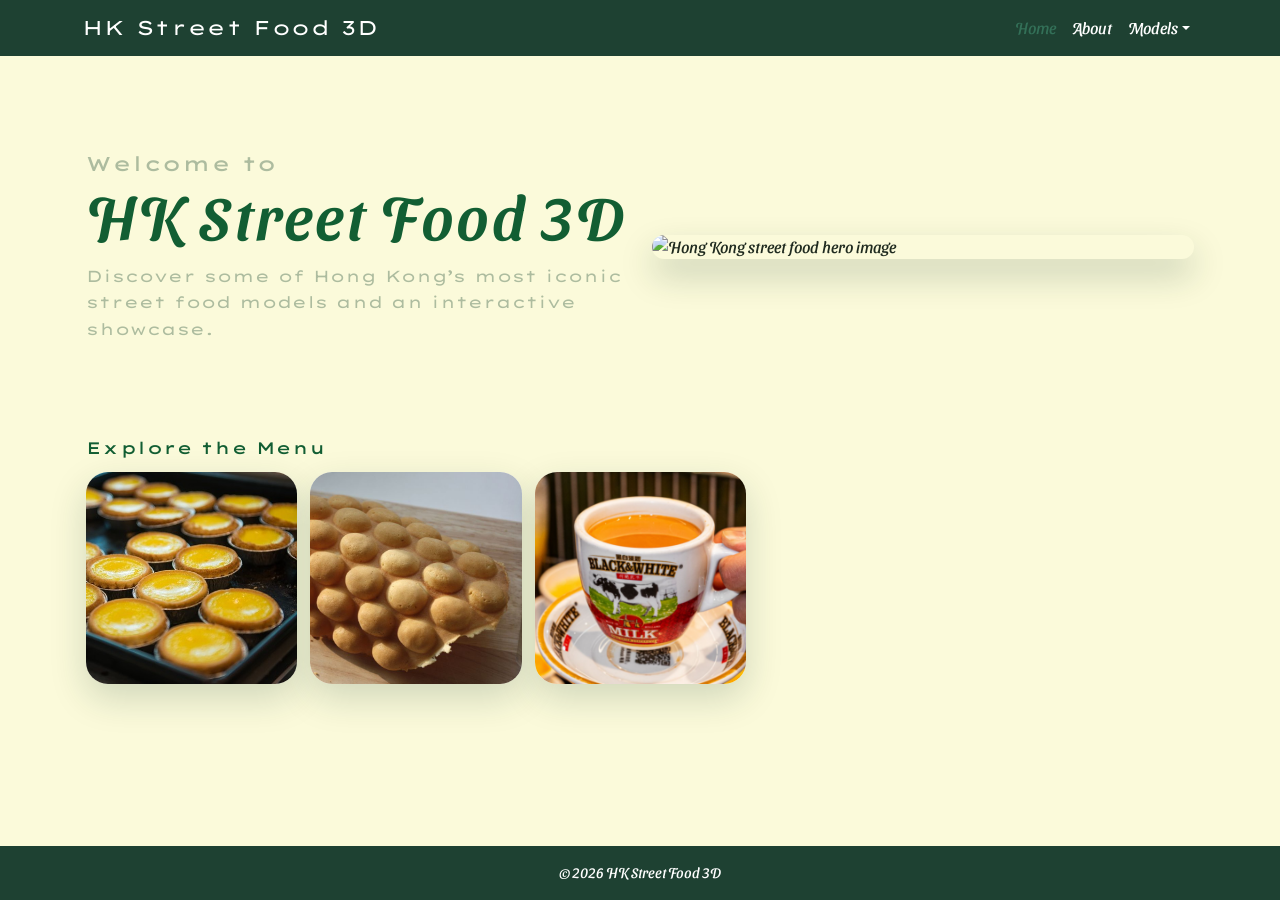
==== index.html @ 144c8aa4 "20/4" ====
<!doctype html>
<html lang="en">
<head>
    <meta charset="utf-8">
    <meta name="viewport" content="width=device-width, initial-scale=1">
    <title>HK Street Food 3D | Home</title>
    <link rel="stylesheet" href="css/bootstrap.css">
    <link rel="stylesheet" href="style.css">
</head>
<body class="page-home">
    <nav class="navbar navbar-expand-lg site-nav">
        <div class="container">
            <a class="navbar-brand" href="index.html">HK Street Food 3D</a>
            <button class="navbar-toggler" type="button" data-bs-toggle="collapse" data-bs-target="#mainNav" aria-controls="mainNav" aria-expanded="false" aria-label="Toggle navigation">
                <span class="navbar-toggler-icon"></span>
            </button>
            <div class="collapse navbar-collapse" id="mainNav">
                <ul class="navbar-nav ms-auto">
                    <li class="nav-item"><a class="nav-link active" href="index.html">Home</a></li>
                    <li class="nav-item"><a class="nav-link" href="about.html">About</a></li>
                    <li class="nav-item dropdown">
                        <a class="nav-link dropdown-toggle" href="#" id="modelsDropdown" role="button" data-bs-toggle="dropdown" aria-expanded="false">Models</a>
                        <ul class="dropdown-menu dropdown-menu-end" aria-labelledby="modelsDropdown">
                            <li><a class="dropdown-item" href="tart.html">Egg Tart</a></li>
                            <li><a class="dropdown-item" href="waffle.html">Egg Waffle</a></li>
                            <li><a class="dropdown-item" href="milktea.html">Milk Tea</a></li>
                        </ul>
                    </li>
                </ul>
            </div>
        </div>
    </nav>

    <main>
        <section class="hero hero-home container">
            <div class="row align-items-center g-4">
                <div class="col-lg-6">
                    <h2>Welcome to</h2>
                    <h1>HK Street Food 3D</h1>
                    <p>Discover some of Hong Kong’s most iconic street food models and an interactive showcase.</p>
                </div>
                <div class="col-lg-6">
                    <img class="hero-home-image" src="assets/images/heroImg.png" alt="Hong Kong street food hero image">
                </div>
            </div>
        </section>

        <section class="home-menu container">
            <div class="home-menu-inline">
                <h3 class="explore-menu-title">Explore the Menu</h3>
                <div class="row g-3 home-menu-row">
                    <div class="col-4 menu-tile-col">
                        <a class="food-link" href="tart.html">
                            <article class="food-card food-tile">
                                <img src="assets/images/EggTart.jpg" alt="Egg Tart">
                                <div class="food-overlay">
                                    <h3>Egg Tart</h3>
                                    <p>Tap to open the 3D model.</p>
                                </div>
                            </article>
                        </a>
                    </div>
                    <div class="col-4 menu-tile-col">
                        <a class="food-link" href="waffle.html">
                            <article class="food-card food-tile">
                                <img src="assets/images/EggWaffle.jpg" alt="Egg Waffle">
                                <div class="food-overlay">
                                    <h3>Egg Waffle</h3>
                                    <p>Tap to open the 3D model.</p>
                                </div>
                            </article>
                        </a>
                    </div>
                    <div class="col-4 menu-tile-col">
                        <a class="food-link" href="milktea.html">
                            <article class="food-card food-tile">
                                <img src="assets/images/MilkTea.png" alt="Milk Tea">
                                <div class="food-overlay">
                                    <h3>Milk Tea</h3>
                                    <p>Tap to open the 3D model.</p>
                                </div>
                            </article>
                        </a>
                    </div>
                </div>
            </div>
        </section>
    </main>

    <footer class="site-footer">
        <div class="container">&copy; 2026 HK Street Food 3D</div>
    </footer>

    <script src="js/bootstrap.bundle.min.js"></script>
</body>
</html>
---- style.css ----
@import url('https://fonts.googleapis.com/css2?family=Lexend+Zetta:wght@100..900&family=Sansita+Swashed:wght@300..900&display=swap');

:root {
    --home-bg: #FBFADA;
    --models-bg: #12372A;
    --ink-dark: #1f2a1f;
    --ink-light: #f5f7f2;
    --accent: #436850;
    --card-shadow: 0 14px 36px rgba(18, 55, 42, 0.18);
}

* {
    box-sizing: border-box;
}

body {
    margin: 0;
    font-family: 'Sansita Swashed', serif;
    color: var(--ink-dark);
    min-height: 100vh;
    display: flex;
    flex-direction: column;
}

main {
    flex: 1;
}

h1 {
    font-family: 'Sansita Swashed', serif;
    letter-spacing: 0.04em;
    font-size: clamp(1.2rem, 3.5vw, 2.8rem);
    color: #FBFADA;
}

h2,
h3,
h4,
h5,
h6,
.navbar-brand {
    font-family: 'Lexend Zetta', sans-serif;
    letter-spacing: 0.03em;
}

p {
    font-family: 'Lexend Zetta', sans-serif;
    line-height: 1.65;
}

.site-nav {
    background: rgba(18, 55, 42, 0.95);
}

.site-nav .navbar-brand,
.site-nav .nav-link,
.site-nav .dropdown-item {
    color: #ffffff;
}

.page-models .site-nav .navbar-brand {
    color: #ffffff;
}

.site-nav .navbar-toggler {
    border-color: rgba(255, 255, 255, 0.65);
}

.site-nav .navbar-toggler:focus {
    box-shadow: none;
}

.site-nav .navbar-toggler-icon {
    background-image: url("data:image/svg+xml,%3Csvg xmlns='http://www.w3.org/2000/svg' viewBox='0 0 30 30'%3E%3Cpath stroke='rgba(255,255,255,0.95)' stroke-linecap='round' stroke-miterlimit='10' stroke-width='2' d='M4 7h22M4 15h22M4 23h22'/%3E%3C/svg%3E");
}

.site-nav .nav-link.active,
.site-nav .nav-link:hover,
.site-nav .dropdown-item:hover {
    color: #337058;
}

.site-nav .dropdown-menu {
    background: #1f4a39;
    border: 1px solid rgba(255, 255, 255, 0.15);
}

.site-footer {
    padding: 1rem 0;
    text-align: center;
    background: rgba(18, 55, 42, 0.95);
    color: #ffffff;
    font-size: 0.9rem;
}

.page-home,
.page-about {
    background: var(--home-bg);
    color: var(--ink-dark);
}

.page-models,
.model-viewer-page {
    background: var(--models-bg);
    color: var(--ink-light);
}

.hero {
    padding: 4rem 1rem 2rem;
    text-align: center;
}

.hero h1 {
    font-size: clamp(1.3rem, 3vw, 2.2rem);
    margin-bottom: 0.8rem;
}

.hero h2 {
    font-size: clamp(1rem, 2.5vw, 1.5rem);
    margin-bottom: 1.5rem;
}

.hero p {
    max-width: 760px;
    margin: 0 auto;
}

.hero-home {
    text-align: left;
}

.hero-home h2 {
    color: #ADBC9F;
    font-size: clamp(1.15rem, 1.8vw, 1.25rem);
    margin-bottom: 0.35rem;
}

.hero-home h1 {
    color: #125E33;
    font-size: clamp(2.5rem, 4.8vw, 3.8rem);
    font-family: 'sansita swashed', cursive;
    line-height: 1.1;
    margin-bottom: 0.9rem;
}

.hero-home p {
    color: #ADBC9F;
    font-size: clamp(0.85rem, 1.4vw, 1rem);
    font-family: 'Lexend Zetta', sans-serif;
    margin: 0;
    max-width: 560px;
}

.hero-home-image {
    width: 100%;
    max-width: 560px;
    border-radius: 20px;
    display: block;
    margin-left: auto;
    box-shadow: 0 16px 34px rgba(18, 55, 42, 0.22);
}

.menu-grid,
.models-grid {
    padding: 1rem 1rem 3rem;
}

.home-menu-inline {
    margin-top: 1.5rem;
    max-width: 660px;
}

.home-menu {
    padding: 0 1rem 2rem;
}

.explore-menu-title {
    font-family: 'Lexend Zetta', sans-serif;
    font-size: clamp(0.9rem, 1.3vw, 1.1rem);
    color: #125E33;
    margin: 0 0 0.9rem;
}

.home-menu-row {
    --bs-gutter-x: 0.8rem;
    --bs-gutter-y: 0.8rem;
}

.food-card,
.models-card {
    background: rgba(255, 255, 255, 0.65);
    border-radius: 16px;
    overflow: hidden;
    box-shadow: var(--card-shadow);
    transition: transform 0.25s ease;
    height: 100%;
}

.food-card:hover,
.models-card:hover {
    transform: translateY(-6px);
}

.food-link,
.model-link {
    text-decoration: none;
    color: inherit;
    display: block;
}

.food-tile {
    position: relative;
    aspect-ratio: 1 / 1;
    border-radius: 22px;
}

.food-card img,
.models-card img {
    width: 100%;
    height: 240px;
    object-fit: cover;
    display: block;
}

.food-tile img {
    position: absolute;
    inset: 0;
    width: 100%;
    height: 100%;
    object-fit: cover;
    transform: scale(1);
    transition: transform 0.35s ease;
}

.food-overlay {
    position: absolute;
    inset: 0;
    display: flex;
    flex-direction: column;
    justify-content: center;
    align-items: center;
    gap: 0.55rem;
    padding: 1.25rem;
    text-align: center;
    color: #ffffff;
    background: rgba(0, 0, 0, 0.76);
    opacity: 0;
    transition: opacity 0.3s ease;
}

.food-overlay h3 {
    font-size: clamp(0.95rem, 1.8vw, 1.2rem);
    margin: 0;
}

.food-overlay p {
    font-family: 'Lexend Zetta', sans-serif;
    font-size: clamp(0.62rem, 1vw, 0.82rem);
    line-height: 1.5;
    margin: 0;
    max-width: 14ch;
}

.food-link:hover .food-overlay,
.food-link:focus-visible .food-overlay,
.food-link:focus-within .food-overlay {
    opacity: 1;
}

.food-link:hover .food-tile img,
.food-link:focus-visible .food-tile img,
.food-link:focus-within .food-tile img {
    transform: scale(1.06);
}

.page-about .about-wrap {
    max-width: 900px;
    margin: 2rem auto 3rem;
    padding: 1.5rem;
    border-radius: 16px;
    background: rgba(255, 255, 255, 0.6);
    box-shadow: var(--card-shadow);
}

.page-models .models-card {
    background: rgba(255, 255, 255, 0.12);
    border: 1px solid rgba(255, 255, 255, 0.2);
}

.page-models .models-card .card-body {
    padding: 1rem;
    color: #ffffff;
}

.page-models .models-card h3 {
    margin-bottom: 0.5rem;
}

.model-viewer-page .model-header {
    padding: 1rem 1rem 0;
}

.model-viewer-page .model-header h1 {
    margin: 0;
    font-size: clamp(1.1rem, 2.2vw, 1.7rem);
}

.model-viewer-page .viewer-shell {
    position: relative;
    width: 100%;
    height: calc(100vh - 210px);
    min-height: 420px;
}

.model-viewer-page .viewer-card {
    border-radius: 18px;
    overflow: hidden;
    border: 1px solid rgba(255, 255, 255, 0.2);
    background: rgba(255, 255, 255, 0.06);
    box-shadow: 0 18px 42px rgba(0, 0, 0, 0.32);
}

.model-viewer-page .model-description {
    height: 100%;
    border-radius: 18px;
    border: 1px solid rgba(255, 255, 255, 0.2);
    background: rgba(255, 255, 255, 0.09);
    box-shadow: 0 18px 42px rgba(0, 0, 0, 0.22);
    padding: 1.25rem;
    color: #ffffff;
    display: flex;
    flex-direction: column;
    justify-content: center;
}

.model-viewer-page .model-description h2 {
    margin: 0 0 0.65rem;
    font-size: clamp(1rem, 1.8vw, 1.25rem);
    color: #FBFADA;
}

.model-viewer-page .model-description p {
    margin: 0;
    line-height: 1.7;
    color: rgba(255, 255, 255, 0.94);
}

#threeContainer {
    width: 100%;
    height: 100%;
    display: block;
    border-top: 1px solid rgba(255, 255, 255, 0.1);
}

#gui-container {
    position: absolute;
    top: 20px;
    left: 20px;
    z-index: 20;
}

@media (max-width: 768px) {
    .hero-home {
        text-align: center;
    }

    .hero-home p {
        margin: 0 auto;
    }

    .hero-home-image {
        margin: 0 auto;
    }

    .models-card img {
        height: 190px;
    }

    .home-menu-inline {
        max-width: 100%;
        margin-top: 0;
    }

    .home-menu {
        margin-top: 0.8rem;
    }

    .home-menu-row {
        --bs-gutter-x: 0.45rem;
        --bs-gutter-y: 0.45rem;
    }

    .menu-tile-col {
        flex: 0 0 33.333333%;
        max-width: 33.333333%;
    }

    .food-overlay h3 {
        font-size: clamp(0.64rem, 2.6vw, 0.74rem);
    }

    .food-overlay p {
        font-size: clamp(0.47rem, 1.9vw, 0.56rem);
    }

    .model-viewer-page .viewer-shell {
        height: calc(100vh - 250px);
    }

    .model-viewer-page .viewer-card {
        border-radius: 12px;
    }

    .model-viewer-page .model-description {
        border-radius: 12px;
        padding: 1rem;
    }

    .model-viewer-page .model-header h1 {
        font-size: clamp(1.35rem, 5.4vw, 1.85rem);
    }

    .model-viewer-page .model-description p {
        font-size: clamp(0.86rem, 3.2vw, 0.95rem);
        line-height: 1.55;
    }
}

@media (min-width: 992px) {
    .hero-home {
        padding-top: 6rem;
        padding-bottom: 4.5rem;
    }

    .home-menu {
        padding-bottom: 2.8rem;
    }
}

@media (hover: none) {
    .food-tile img {
        transform: none;
    }
}
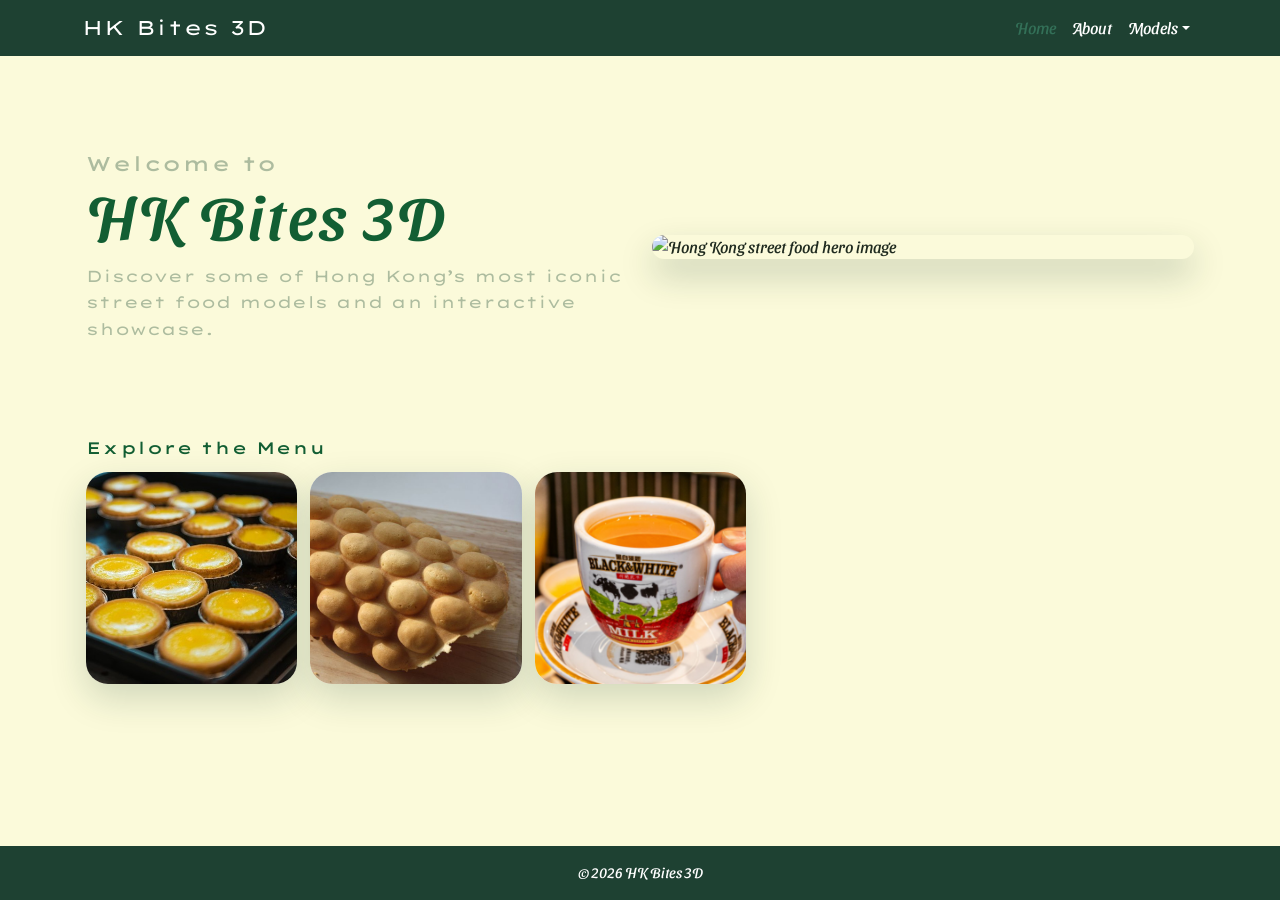
==== commit 84eb14c3: "About page update" ====
--- a/index.html
+++ b/index.html
@@ -3,14 +3,14 @@
 <head>
     <meta charset="utf-8">
     <meta name="viewport" content="width=device-width, initial-scale=1">
-    <title>HK Street Food 3D | Home</title>
+    <title>HK Bites 3D | Home</title>
     <link rel="stylesheet" href="css/bootstrap.css">
     <link rel="stylesheet" href="style.css">
 </head>
 <body class="page-home">
     <nav class="navbar navbar-expand-lg site-nav">
         <div class="container">
-            <a class="navbar-brand" href="index.html">HK Street Food 3D</a>
+            <a class="navbar-brand" href="index.html">HK Bites 3D</a>
             <button class="navbar-toggler" type="button" data-bs-toggle="collapse" data-bs-target="#mainNav" aria-controls="mainNav" aria-expanded="false" aria-label="Toggle navigation">
                 <span class="navbar-toggler-icon"></span>
             </button>
@@ -36,7 +36,7 @@
             <div class="row align-items-center g-4">
                 <div class="col-lg-6">
                     <h2>Welcome to</h2>
-                    <h1>HK Street Food 3D</h1>
+                    <h1>HK Bites 3D</h1>
                     <p>Discover some of Hong Kong’s most iconic street food models and an interactive showcase.</p>
                 </div>
                 <div class="col-lg-6">
@@ -88,7 +88,7 @@
     </main>
 
     <footer class="site-footer">
-        <div class="container">&copy; 2026 HK Street Food 3D</div>
+        <div class="container">&copy; 2026 HK Bites 3D</div>
     </footer>
 
     <script src="js/bootstrap.bundle.min.js"></script>
--- a/style.css
+++ b/style.css
@@ -1,4 +1,4 @@
-@import url('https://fonts.googleapis.com/css2?family=Lexend+Zetta:wght@100..900&family=Sansita+Swashed:wght@300..900&display=swap');
+@import url('https://fonts.googleapis.com/css2?family=Lexend+Zetta:wght@100..900&family=Manrope:wght@400;500;600;700&family=Sansita+Swashed:wght@300..900&display=swap');
 
 :root {
     --home-bg: #FBFADA;
@@ -282,6 +282,222 @@
     box-shadow: var(--card-shadow);
 }
 
+.page-about .hero-about {
+    max-width: 940px;
+    margin: 0 auto;
+    text-align: left;
+    padding-top: 2.7rem;
+    padding-bottom: 0.25rem;
+}
+
+.page-about .hero-about .eyebrow {
+    display: inline-flex;
+    margin: 0 0 0.8rem;
+    padding: 0.3rem 0.75rem;
+    border-radius: 999px;
+    font-family: 'Lexend Zetta', sans-serif;
+    font-size: 0.58rem;
+    letter-spacing: 0.08em;
+    text-transform: uppercase;
+    color: #FBFADA;
+    background: #125E33;
+}
+
+.page-about .hero-about h1 {
+    color: #125E33;
+    margin-bottom: 1rem;
+}
+
+.page-about .about-header-media {
+    margin: 0 0 1.1rem;
+    border-radius: 18px;
+    overflow: hidden;
+    border: 1px solid rgba(18, 55, 42, 0.16);
+    box-shadow: 0 14px 28px rgba(18, 55, 42, 0.18);
+}
+
+.page-about .about-header-media img {
+    width: 100%;
+    height: clamp(220px, 38vw, 460px);
+    object-fit: cover;
+    display: block;
+}
+
+.page-about .hero-about p,
+.page-about .about-section p,
+.page-about .about-section li,
+.page-about .about-section figcaption {
+    font-family: 'Manrope', sans-serif;
+    line-height: 1.75;
+    font-size: clamp(0.98rem, 1.35vw, 1.06rem);
+    color: #163226;
+}
+
+.page-about .about-section {
+    max-width: 940px;
+    margin-top: 1.1rem;
+    margin-bottom: 1.4rem;
+}
+
+.page-about .about-section h2 {
+    font-size: clamp(0.95rem, 1.8vw, 1.18rem);
+    margin-bottom: 0.85rem;
+    color: #125E33;
+}
+
+.page-about .tech-list {
+    margin: 0.25rem 0 1rem;
+    padding-left: 1.25rem;
+}
+
+.page-about .tech-list li {
+    margin-bottom: 0.35rem;
+}
+
+.page-about .design-grid {
+    margin: 1rem 0;
+    display: grid;
+    grid-template-columns: repeat(2, minmax(0, 1fr));
+    gap: 1rem;
+    align-items: start;
+}
+
+.page-about .design-grid .design-card-planning {
+    width: 100%;
+    max-width: 430px;
+    justify-self: center;
+}
+
+.page-about .design-grid .design-card-prototype {
+    width: 100%;
+    max-width: 310px;
+    justify-self: center;
+}
+
+.page-about .design-grid .process-card img {
+    object-fit: contain;
+    background: #f3f2e6;
+}
+
+.page-about .design-grid .design-card-planning img {
+    aspect-ratio: 5 / 4;
+}
+
+.page-about .design-grid .design-card-prototype img {
+    aspect-ratio: 3 / 4;
+}
+
+.page-about .process-grid {
+    margin-top: 1rem;
+    display: grid;
+    grid-template-columns: repeat(3, minmax(0, 1fr));
+    gap: 1rem;
+}
+
+.page-about .process-card {
+    margin: 0;
+    border-radius: 14px;
+    overflow: hidden;
+    background: #ffffff;
+    border: 1px solid rgba(18, 55, 42, 0.14);
+    box-shadow: 0 10px 24px rgba(18, 55, 42, 0.1);
+}
+
+.page-about .process-card img {
+    width: 100%;
+    aspect-ratio: 16 / 10;
+    object-fit: cover;
+    display: block;
+    background: linear-gradient(135deg, #f8f4d8, #e8efe3);
+}
+
+.page-about .process-card figcaption {
+    margin: 0;
+    padding: 0.75rem 0.85rem;
+    font-size: 0.9rem;
+}
+
+.page-about .audio-process-card {
+    margin-top: 1rem;
+    max-width: 640px;
+    margin-left: auto;
+    margin-right: auto;
+}
+
+.page-about .audio-process-card img {
+    aspect-ratio: 16 / 9;
+    object-fit: cover;
+}
+
+.page-about .video-card {
+    margin-top: 0.75rem;
+    border-radius: 16px;
+    overflow: hidden;
+    border: 1px solid rgba(18, 55, 42, 0.18);
+    background: #132c23;
+    box-shadow: 0 16px 30px rgba(18, 55, 42, 0.18);
+}
+
+.page-about .video-grid {
+    margin-top: 0.75rem;
+    display: grid;
+    grid-template-columns: repeat(3, minmax(0, 1fr));
+    gap: 1rem;
+}
+
+.page-about .video-grid .video-card {
+    margin-top: 0;
+}
+
+.page-about .video-card video {
+    width: 100%;
+    display: block;
+    aspect-ratio: 16 / 10;
+    max-height: none;
+    background: #0f1f19;
+}
+
+.page-about .video-card figcaption {
+    margin: 0;
+    padding: 0.7rem 0.85rem;
+    color: #dce7e0;
+    background: #163428;
+    font-family: 'Manrope', sans-serif;
+    font-size: 0.92rem;
+}
+
+@media (max-width: 991.98px) {
+    .page-about .process-grid {
+        grid-template-columns: repeat(2, minmax(0, 1fr));
+    }
+
+    .page-about .video-grid {
+        grid-template-columns: repeat(2, minmax(0, 1fr));
+    }
+}
+
+@media (max-width: 767.98px) {
+    .page-about .hero-about {
+        padding-top: 2rem;
+    }
+
+    .page-about .about-wrap {
+        padding: 1.1rem;
+    }
+
+    .page-about .process-grid {
+        grid-template-columns: 1fr;
+    }
+
+    .page-about .design-grid {
+        grid-template-columns: 1fr;
+    }
+
+    .page-about .video-grid {
+        grid-template-columns: 1fr;
+    }
+}
+
 .page-models .models-card {
     background: rgba(255, 255, 255, 0.12);
     border: 1px solid rgba(255, 255, 255, 0.2);
